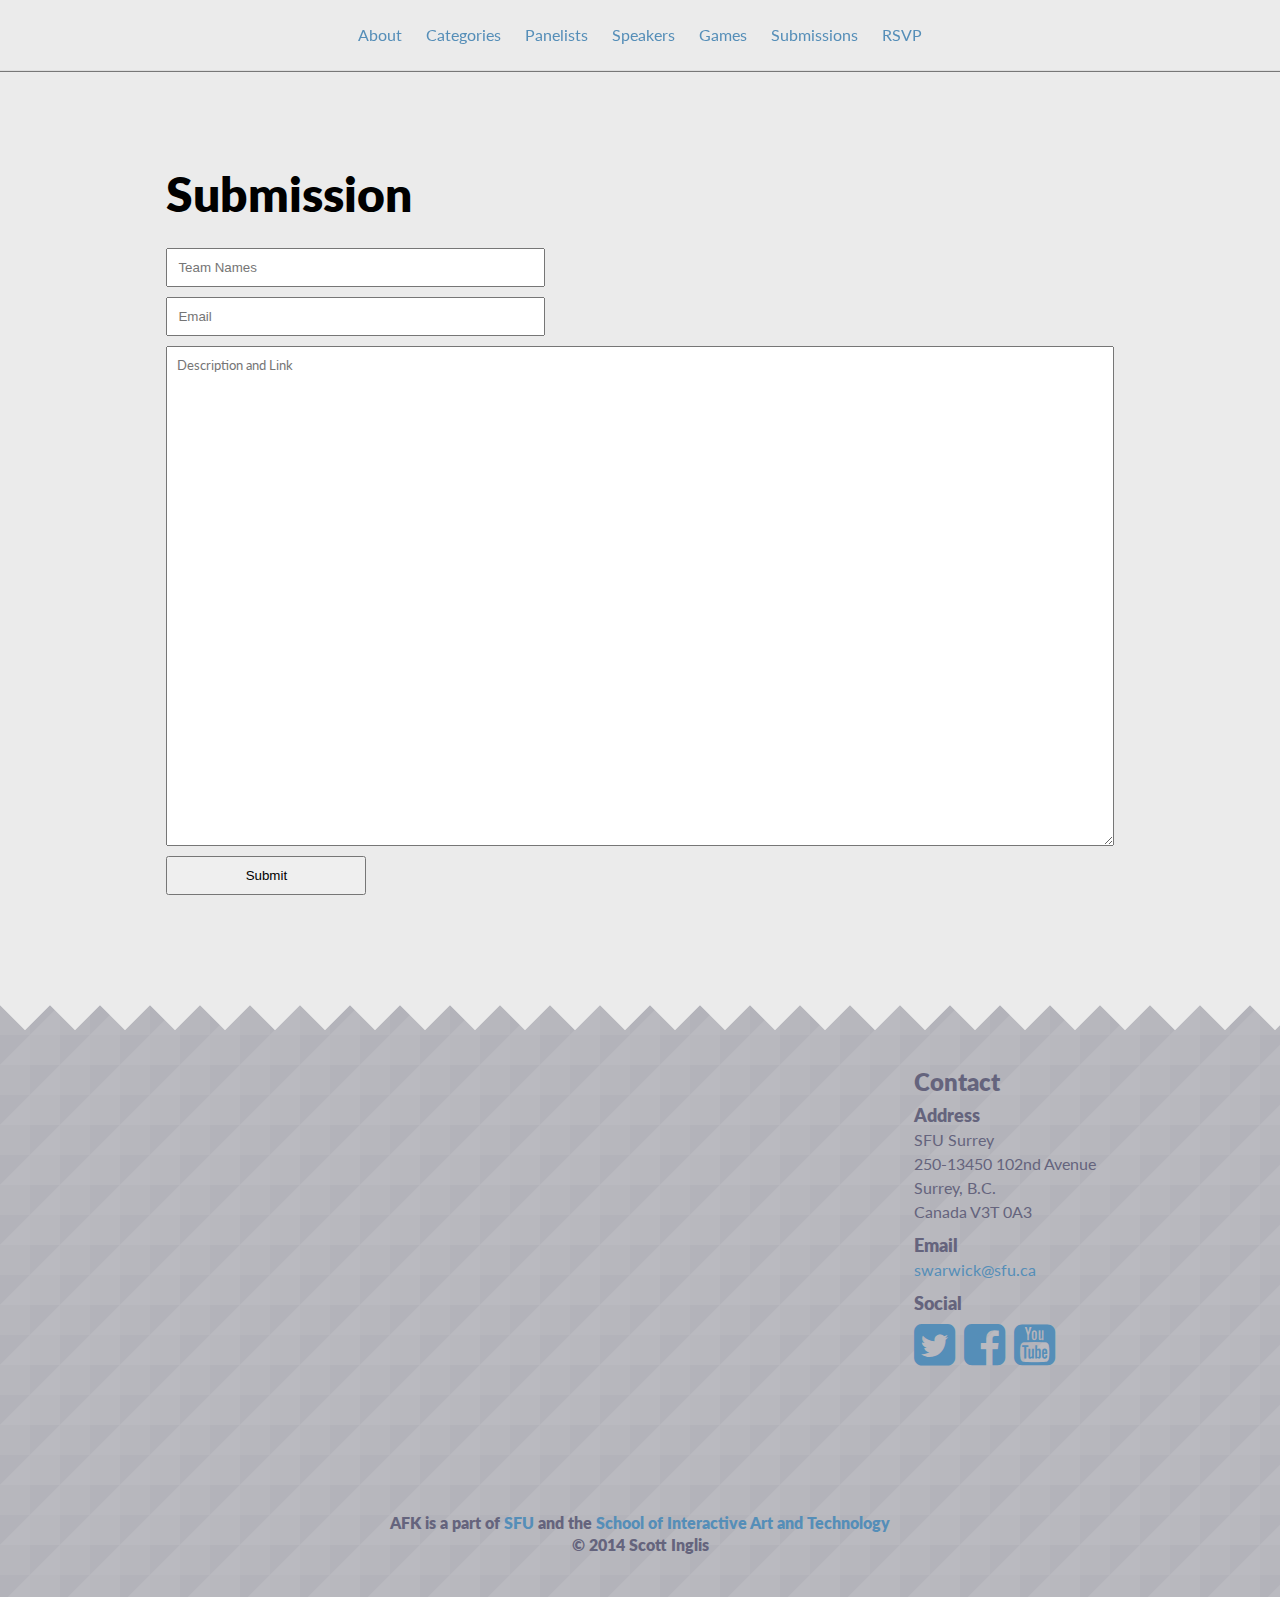
==== submissions.html @ ff0e7eef "Complete w/ category ribbons" ====
<!DOCTYPE html>
<html lang='en-us'>
<head>
    <meta charset='utf-8'>
    <title>AFK Conference</title>
    <link href='css/desktop.css' type='text/css' rel='stylesheet'>
    <link href='http://fonts.googleapis.com/css?family=Lato:300,400,800' rel='stylesheet' type='text/css'>
    <link href="//maxcdn.bootstrapcdn.com/font-awesome/4.1.0/css/font-awesome.min.css" rel="stylesheet">
</head>
    
<body>
    
    <nav>
        <ul>
            <li><a href='index.html#about'>About</a></li>
            <li><a href='index.html#categories'>Categories</a></li>
            <li><a href='index.html#panelists'>Panelists</a></li>
            <li><a href='index.html#speakers'>Speakers</a></li>
            <li><a href='index.html#games'>Games</a></li>
            <li><a href='#' target='_blank'>Submissions</a></li>
            <li><a href='http://www.eventbrite.com/' target='_blank'>RSVP</a></li>
        </ul>
    </nav>
    
    <section id='submissions' class='content'>
        <h1>Submission</h1>
        <form  method="POST" name="contactform" action="contact.php">
            <input type='text' placeholder='Team Names' name='members'>
            <input type='email' placeholder='Email' name='email'>
            <textarea class='description' placeholder='Description and Link' name='description'></textarea>
            <input type='submit' class='button' value='Submit'>
        </form>
    </section>
    
    <footer>
        <div class='edge'></div>
        
        <div class='table'>
            <div class='cell map'>
                <iframe src="https://www.google.com/maps/embed?pb=!1m18!1m12!1m3!1d2607.6852464129124!2d-122.849545!3d49.18755899999996!2m3!1f0!2f0!3f0!3m2!1i1024!2i768!4f13.1!3m3!1m2!1s0x5485d9d358d76255%3A0x27cc0a8105206a6c!2sSimon+Fraser+University!5e0!3m2!1sen!2sca!4v1413787054371"></iframe>
            </div>
            <div class='spacer cell'></div>
            <div class='cell contact'>
                <h2>Contact</h2>
                <ul>
                    <li><h3>Address</h3></li>
                    <li>SFU Surrey</li>
                    <li>250-13450 102nd Avenue</li>
                    <li>Surrey, B.C.</li>
                    <li>Canada V3T 0A3</li>
                    <li><h3>Email</h3></li>
                    <li><a href='mailto:swarwick@sfu.ca' target='_blank'>swarwick@sfu.ca</a></li>
                    <li><h3>Social</h3></li>
                    <li>
                        <a href='http://www.twitter.com'><i class='fa fa-twitter-square fa-3x'></i></a>
                        <a href='http://www.facebook.com/'><i class='fa fa-facebook-square fa-3x'></i></a>
                        <a href='http://www.youtube.com/'><i class='fa fa-youtube-square fa-3x'></i></a>
                    </li>
                </ul>
            </div>
        </div>
        
        <p class='copy'>AFK is a part of <a href='http://www.sfu.ca/'>SFU</a> and the <a href='http://www.sfu.ca/siat.html'>School of Interactive Art and Technology</a><br>
        &copy; 2014 Scott Inglis</p>
    </footer>

    <script src='js/jquery.min.js' type='text/javascript'></script>
    <script src='js/scripts.js' type='text/javascript'></script>
</body>
</html>
---- css/desktop.css ----
/* Imports -----------------------------------------------------------------*/
/* line 17, ../../../../../../../Ruby193/lib/ruby/gems/1.9.1/gems/compass-0.12.2/frameworks/compass/stylesheets/compass/reset/_utilities.scss */
html, body, div, span, applet, object, iframe,
h1, h2, h3, h4, h5, h6, p, blockquote, pre,
a, abbr, acronym, address, big, cite, code,
del, dfn, em, img, ins, kbd, q, s, samp,
small, strike, strong, sub, sup, tt, var,
b, u, i, center,
dl, dt, dd, ol, ul, li,
fieldset, form, label, legend,
table, caption, tbody, tfoot, thead, tr, th, td,
article, aside, canvas, details, embed,
figure, figcaption, footer, header, hgroup,
menu, nav, output, ruby, section, summary,
time, mark, audio, video {
  margin: 0;
  padding: 0;
  border: 0;
  font: inherit;
  font-size: 100%;
  vertical-align: baseline;
}

/* line 22, ../../../../../../../Ruby193/lib/ruby/gems/1.9.1/gems/compass-0.12.2/frameworks/compass/stylesheets/compass/reset/_utilities.scss */
html {
  line-height: 1;
}

/* line 24, ../../../../../../../Ruby193/lib/ruby/gems/1.9.1/gems/compass-0.12.2/frameworks/compass/stylesheets/compass/reset/_utilities.scss */
ol, ul {
  list-style: none;
}

/* line 26, ../../../../../../../Ruby193/lib/ruby/gems/1.9.1/gems/compass-0.12.2/frameworks/compass/stylesheets/compass/reset/_utilities.scss */
table {
  border-collapse: collapse;
  border-spacing: 0;
}

/* line 28, ../../../../../../../Ruby193/lib/ruby/gems/1.9.1/gems/compass-0.12.2/frameworks/compass/stylesheets/compass/reset/_utilities.scss */
caption, th, td {
  text-align: left;
  font-weight: normal;
  vertical-align: middle;
}

/* line 30, ../../../../../../../Ruby193/lib/ruby/gems/1.9.1/gems/compass-0.12.2/frameworks/compass/stylesheets/compass/reset/_utilities.scss */
q, blockquote {
  quotes: none;
}
/* line 103, ../../../../../../../Ruby193/lib/ruby/gems/1.9.1/gems/compass-0.12.2/frameworks/compass/stylesheets/compass/reset/_utilities.scss */
q:before, q:after, blockquote:before, blockquote:after {
  content: "";
  content: none;
}

/* line 32, ../../../../../../../Ruby193/lib/ruby/gems/1.9.1/gems/compass-0.12.2/frameworks/compass/stylesheets/compass/reset/_utilities.scss */
a img {
  border: none;
}

/* line 116, ../../../../../../../Ruby193/lib/ruby/gems/1.9.1/gems/compass-0.12.2/frameworks/compass/stylesheets/compass/reset/_utilities.scss */
article, aside, details, figcaption, figure, footer, header, hgroup, menu, nav, section, summary {
  display: block;
}

/* Variables -------------------------------------------------------------- */
/* Global ----------------------------------------------------------------- */
/* line 20, ../sass/desktop.scss */
a {
  text-decoration: none;
  color: #558eb8;
  -webkit-transition: color 0.5s;
  -moz-transition: color 0.5s;
  -o-transition: color 0.5s;
  transition: color 0.5s;
}

/* line 26, ../sass/desktop.scss */
a:hover {
  color: #29b39c;
  -webkit-transition: color 0.5s;
  -moz-transition: color 0.5s;
  -o-transition: color 0.5s;
  transition: color 0.5s;
}

/* line 31, ../sass/desktop.scss */
.inactive {
  pointer-events: none;
  filter: progid:DXImageTransform.Microsoft.Alpha(Opacity=25);
  opacity: 0.25;
}

/* Grid ------------------------------------------------------------------ */
/* line 38, ../sass/desktop.scss */
.table {
  display: table;
  table-layout: fixed;
  width: 100%;
}

/* line 44, ../sass/desktop.scss */
.row {
  display: table-row;
}

/* line 48, ../sass/desktop.scss */
.cell {
  display: table-cell;
  -webkit-box-sizing: border-box;
  -moz-box-sizing: border-box;
  box-sizing: border-box;
  vertical-align: top;
}

/* Typography ------------------------------------------------------------ */
/* line 56, ../sass/desktop.scss */
body {
  font-family: lato;
  font-weight: 400;
  background-color: #ebebeb;
}

/* line 62, ../sass/desktop.scss */
h1 {
  font-size: 3em;
  font-weight: 800;
  margin-bottom: 30px;
}

/* line 68, ../sass/desktop.scss */
h2 {
  font-size: 1.5em;
  font-weight: 300;
  margin-bottom: 10px;
}

/* line 74, ../sass/desktop.scss */
h3 {
  font-weight: 800;
  font-size: 1.1em;
}

/* line 79, ../sass/desktop.scss */
p {
  line-height: 1.4em;
}

/* Nav ------------------------------------------------------------------- */
/* line 85, ../sass/desktop.scss */
nav {
  display: block;
  width: 100%;
  height: 70px;
  position: fixed;
  top: 0px;
  text-align: center;
  background-color: #ebebeb;
  border-bottom: 1px solid #ddd;
  -webkit-box-shadow: #777777 0px 1px 0px;
  -moz-box-shadow: #777777 0px 1px 0px;
  box-shadow: #777777 0px 1px 0px;
  z-index: 1;
}
/* line 97, ../sass/desktop.scss */
nav ul {
  vertical-align: top;
}
/* line 100, ../sass/desktop.scss */
nav ul li {
  display: inline-block;
  padding: 27px 10px 27px 10px;
  font-size: 1em;
  font-weight: 400;
}
/* line 106, ../sass/desktop.scss */
nav ul li a {
  -webkit-transition: color 0.5s;
  -moz-transition: color 0.5s;
  -o-transition: color 0.5s;
  transition: color 0.5s;
  color: #558eb8;
}
/* line 111, ../sass/desktop.scss */
nav ul li a:hover {
  -webkit-transition: color 0.2s;
  -moz-transition: color 0.2s;
  -o-transition: color 0.2s;
  transition: color 0.2s;
  color: #6cd9a9;
}
/* line 116, ../sass/desktop.scss */
nav ul li a.current {
  -webkit-transition: color 0.5s;
  -moz-transition: color 0.5s;
  -o-transition: color 0.5s;
  transition: color 0.5s;
  color: #6cd9a9;
}

/* Header ---------------------------------------------------------------- */
/* line 127, ../sass/desktop.scss */
#header {
  height: 900px;
  background-image: url("../img/sfu_bg.jpg");
  background-position: center;
  -webkit-background-size: cover;
  -moz-background-size: cover;
  -o-background-size: cover;
  background-size: cover;
  color: #ebebeb;
  text-align: center;
  position: relative;
}
/* line 136, ../sass/desktop.scss */
#header #title {
  position: absolute;
  width: 100%;
}
/* line 140, ../sass/desktop.scss */
#header #title #logo {
  display: block;
  margin: auto;
}
/* line 145, ../sass/desktop.scss */
#header #title h2 {
  margin: 25px 0 30px;
  font-size: 3.5em;
  font-weight: 800;
}
/* line 151, ../sass/desktop.scss */
#header #title a {
  display: inline-block;
  padding: 25px;
  font-size: 2em;
  font-weight: 800;
  -webkit-border-radius: 25px;
  -moz-border-radius: 25px;
  -ms-border-radius: 25px;
  -o-border-radius: 25px;
  border-radius: 25px;
  color: #ebebeb;
  cursor: pointer;
  cursor: hand;
  -webkit-transition: all 0.5s;
  -moz-transition: all 0.5s;
  -o-transition: all 0.5s;
  transition: all 0.5s;
  background-color: #558eb8;
  -webkit-box-shadow: #65647d 2px 5px 0px;
  -moz-box-shadow: #65647d 2px 5px 0px;
  box-shadow: #65647d 2px 5px 0px;
  -webkit-transform: translateX(-2px) translateY(-5px);
  -moz-transform: translateX(-2px) translateY(-5px);
  -ms-transform: translateX(-2px) translateY(-5px);
  -o-transform: translateX(-2px) translateY(-5px);
  transform: translateX(-2px) translateY(-5px);
}
/* line 166, ../sass/desktop.scss */
#header #title a:hover {
  -webkit-transition: all 0.3s;
  -moz-transition: all 0.3s;
  -o-transition: all 0.3s;
  transition: all 0.3s;
  background-color: #29b39c;
  -webkit-box-shadow: #65647d 0px 0px 0px;
  -moz-box-shadow: #65647d 0px 0px 0px;
  box-shadow: #65647d 0px 0px 0px;
  -webkit-transform: translateX(0px) translateY(0px);
  -moz-transform: translateX(0px) translateY(0px);
  -ms-transform: translateX(0px) translateY(0px);
  -o-transform: translateX(0px) translateY(0px);
  transform: translateX(0px) translateY(0px);
}
/* line 174, ../sass/desktop.scss */
#header .edge {
  width: 100%;
  height: 25px;
  position: absolute;
  bottom: 0px;
  background-image: url("../img/tri.png");
}

/* Content --------------------------------------------------------------- */
/* line 185, ../sass/desktop.scss */
.content {
  padding: 150px 13% 0;
}
/* line 188, ../sass/desktop.scss */
.content p {
  margin-bottom: 10px;
}

/* About ----------------------------------------------------------------- */
/* line 196, ../sass/desktop.scss */
#about #schedule {
  margin-top: 50px;
  font-size: 1.1em;
}
/* line 202, ../sass/desktop.scss */
#about #schedule .row .cell {
  background-color: #97c0e5;
  padding: 10px;
  border: 1px solid #ebebeb;
  border-top: none;
  border-right: none;
}
/* line 210, ../sass/desktop.scss */
#about #schedule .row .schedule_column:last-child, #about #schedule .row .schedule_column:first-child {
  border-left: none;
  border-right: none;
}
/* line 215, ../sass/desktop.scss */
#about #schedule .row #time_column {
  width: 125px;
}
/* line 219, ../sass/desktop.scss */
#about #schedule .row #spkr_column {
  width: 132px;
}
/* line 224, ../sass/desktop.scss */
#about #schedule .row.break .cell {
  background-color: #558eb8;
  color: #ebebeb;
}
/* line 229, ../sass/desktop.scss */
#about #schedule .row.break .cell:last-child {
  border-left: none;
}

/* Categories ------------------------------------------------------------ */
/* line 238, ../sass/desktop.scss */
#categories #category_info {
  margin-top: 30px;
}
/* line 242, ../sass/desktop.scss */
#categories .category {
  text-align: center;
}
/* line 246, ../sass/desktop.scss */
#categories .category_border {
  padding: 20px;
}
/* line 251, ../sass/desktop.scss */
#categories .spacer {
  width: 10px;
}
/* line 255, ../sass/desktop.scss */
#categories h3 {
  background-color: #558eb8;
  color: #ebebeb;
  padding: 10px;
  margin-bottom: 15px;
}
/* line 262, ../sass/desktop.scss */
#categories .category_desc {
  overflow: hidden;
  position: relative;
}
/* line 266, ../sass/desktop.scss */
#categories .category_desc .fade {
  position: absolute;
  background-image: url("../img/fade.png");
  bottom: 0px;
  height: 50px;
  width: 100%;
}
/* line 275, ../sass/desktop.scss */
#categories .more_button {
  display: inline-block;
  padding: 10px;
  width: 50px;
  margin-top: 10px;
  background-color: #558eb8;
  color: #ebebeb;
  -webkit-border-radius: 10px;
  -moz-border-radius: 10px;
  -ms-border-radius: 10px;
  -o-border-radius: 10px;
  border-radius: 10px;
  -webkit-transition: background-color 0.5s;
  -moz-transition: background-color 0.5s;
  -o-transition: background-color 0.5s;
  transition: background-color 0.5s;
}
/* line 286, ../sass/desktop.scss */
#categories .more_button:hover {
  background-color: #29b39c;
  -webkit-transition: background-color 0.5s;
  -moz-transition: background-color 0.5s;
  -o-transition: background-color 0.5s;
  transition: background-color 0.5s;
}

/* Panelists/Speakers ---------------------------------------------------- */
/* line 301, ../sass/desktop.scss */
#panelists .profile img, #speakers .profile img {
  border: 3px solid #558eb8;
  -webkit-border-radius: 50%;
  -moz-border-radius: 50%;
  -ms-border-radius: 50%;
  -o-border-radius: 50%;
  border-radius: 50%;
  height: 140px;
}
/* line 307, ../sass/desktop.scss */
#panelists .profile .table, #speakers .profile .table {
  width: inherit;
}
/* line 311, ../sass/desktop.scss */
#panelists .profile .cell, #speakers .profile .cell {
  vertical-align: middle;
}
/* line 316, ../sass/desktop.scss */
#panelists .spacer, #speakers .spacer {
  width: 30px;
  height: 30px;
}

/* Games ----------------------------------------------------------------- */
/* line 324, ../sass/desktop.scss */
#games {
  padding-bottom: 150px;
}
/* line 329, ../sass/desktop.scss */
#games .cell .table {
  margin-bottom: 15px;
}
/* line 333, ../sass/desktop.scss */
#games .cell img {
  width: 100%;
  -webkit-border-radius: 30px;
  -moz-border-radius: 30px;
  -ms-border-radius: 30px;
  -o-border-radius: 30px;
  border-radius: 30px;
  border: 3px solid #558eb8;
}
/* line 340, ../sass/desktop.scss */
#games .game_info {
  width: 90px;
  line-height: 1.5em;
}
/* line 346, ../sass/desktop.scss */
#games .spacer {
  background-color: transparent;
  width: 30px;
  height: 30px;
}

/* Submissions ----------------------------------------------------------- */
/* line 355, ../sass/desktop.scss */
#submissions {
  margin-top: 70px;
  padding: 100px 13%;
}
/* line 359, ../sass/desktop.scss */
#submissions input {
  display: block;
  width: 40%;
  padding: 10px;
  -webkit-box-sizing: border-box;
  -moz-box-sizing: border-box;
  box-sizing: border-box;
  margin-bottom: 10px;
  margin-top: 0px;
}
/* line 368, ../sass/desktop.scss */
#submissions .description {
  font-family: lato;
  padding: 10px;
  width: 100%;
  height: 500px;
  vertical-align: top;
  -webkit-box-sizing: border-box;
  -moz-box-sizing: border-box;
  box-sizing: border-box;
  margin-bottom: 10px;
}
/* line 378, ../sass/desktop.scss */
#submissions .button {
  width: 200px;
}

/* Footer ---------------------------------------------------------------- */
/* line 385, ../sass/desktop.scss */
footer {
  background-image: url("../img/triangular.png");
  position: relative;
  text-align: center;
  color: #65647d;
  padding: 65px 13% 40px;
}
/* line 392, ../sass/desktop.scss */
footer .edge {
  width: 100%;
  height: 25px;
  position: absolute;
  top: 0;
  left: 0;
  background-image: url("../img/tri.png");
  -webkit-transform: scaley(-1);
  -moz-transform: scaley(-1);
  -ms-transform: scaley(-1);
  -o-transform: scaley(-1);
  transform: scaley(-1);
}
/* line 402, ../sass/desktop.scss */
footer .table {
  margin-bottom: 40px;
  text-align: left;
}
/* line 409, ../sass/desktop.scss */
footer .table .spacer {
  width: 20px;
}
/* line 413, ../sass/desktop.scss */
footer .table .contact {
  line-height: 1.5em;
  width: 200px;
}
/* line 417, ../sass/desktop.scss */
footer .table .contact h2 {
  font-weight: 800;
}
/* line 421, ../sass/desktop.scss */
footer .table .contact h3 {
  margin-top: 10px;
}
/* line 425, ../sass/desktop.scss */
footer .table .contact i {
  margin-right: 5px;
  margin-top: 5px;
}
/* line 433, ../sass/desktop.scss */
footer iframe {
  width: 100%;
  height: 400px;
}
/* line 438, ../sass/desktop.scss */
footer .copy {
  font-weight: 800;
}
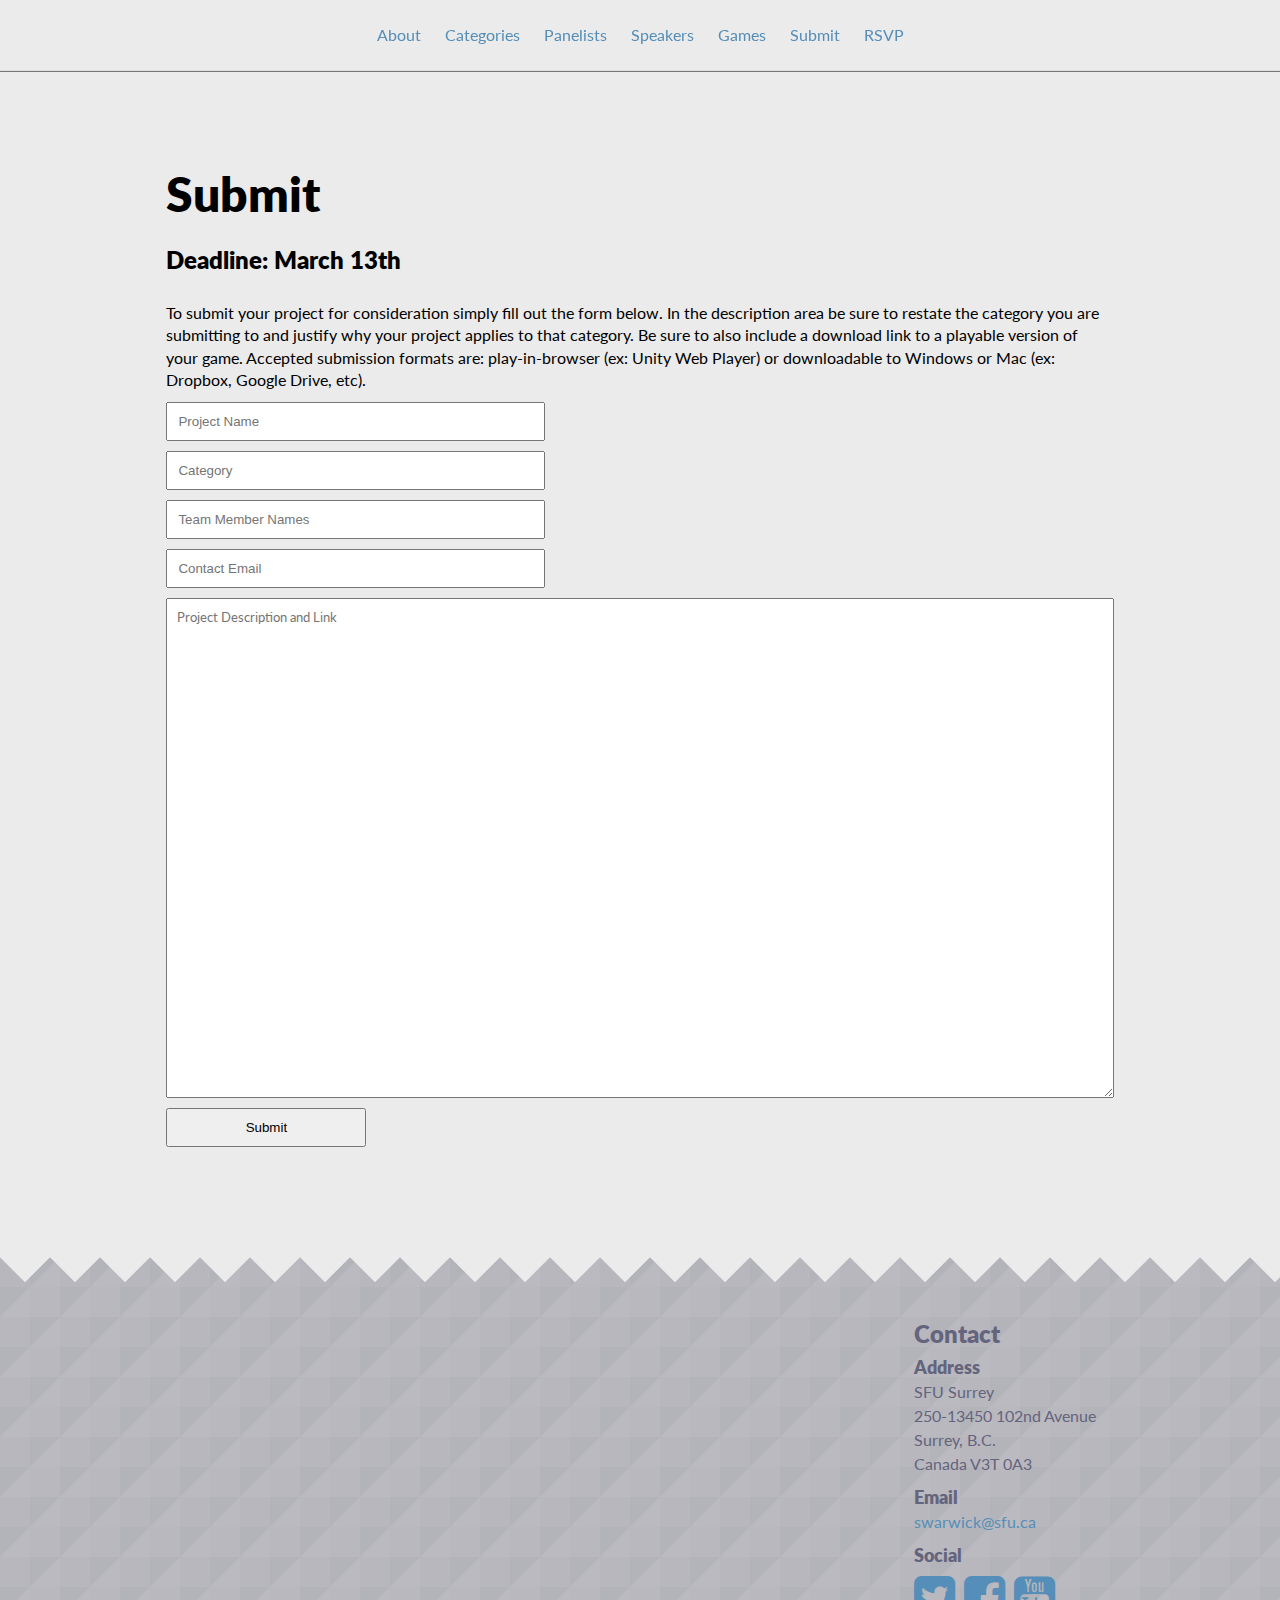
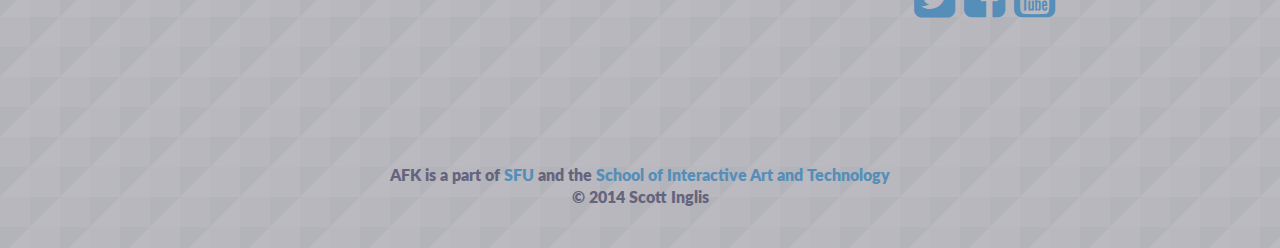
==== commit 3693f79e: "Before adding summaries" ====
--- a/submissions.html
+++ b/submissions.html
@@ -17,17 +17,21 @@
             <li><a href='index.html#panelists'>Panelists</a></li>
             <li><a href='index.html#speakers'>Speakers</a></li>
             <li><a href='index.html#games'>Games</a></li>
-            <li><a href='#' target='_blank'>Submissions</a></li>
+            <li><a href='#' target='_blank'>Submit</a></li>
             <li><a href='http://www.eventbrite.com/' target='_blank'>RSVP</a></li>
         </ul>
     </nav>
     
     <section id='submissions' class='content'>
-        <h1>Submission</h1>
+        <h1>Submit</h1>
+        <h2>Deadline: March 13th</h2>
+        <p>To submit your project for consideration simply fill out the form below. In the description area be sure to restate the category you are submitting to and justify why your project applies to that category. Be sure to also include a download link to a playable version of your game. Accepted submission formats are: play-in-browser (ex: Unity Web Player) or downloadable to Windows or Mac (ex: Dropbox, Google Drive, etc).</p>
         <form  method="POST" name="contactform" action="contact.php">
-            <input type='text' placeholder='Team Names' name='members'>
-            <input type='email' placeholder='Email' name='email'>
-            <textarea class='description' placeholder='Description and Link' name='description'></textarea>
+            <input type='text' placeholder='Project Name' name='pname'>
+            <input type='text' placeholder='Category' name='category'>
+            <input type='text' placeholder='Team Member Names' name='members'>
+            <input type='email' placeholder='Contact Email' name='email'>
+            <textarea class='description' placeholder='Project Description and Link' name='description'></textarea>
             <input type='submit' class='button' value='Submit'>
         </form>
     </section>
--- a/css/desktop.css
+++ b/css/desktop.css
@@ -225,7 +225,7 @@
 }
 /* line 145, ../sass/desktop.scss */
 #header #title h2 {
-  margin: 25px 0 30px;
+  margin: 45px 0 50px;
   font-size: 3.5em;
   font-weight: 800;
 }
@@ -241,12 +241,14 @@
   -o-border-radius: 25px;
   border-radius: 25px;
   color: #ebebeb;
-  cursor: pointer;
-  cursor: hand;
-  -webkit-transition: all 0.5s;
-  -moz-transition: all 0.5s;
-  -o-transition: all 0.5s;
-  transition: all 0.5s;
+  -webkit-transition-property: background-color, -webkit-transform, box-shadow;
+  -moz-transition-property: background-color, -moz-transform, box-shadow;
+  -o-transition-property: background-color, -o-transform, box-shadow;
+  transition-property: background-color, transform, box-shadow;
+  -webkit-transition-duration: 0.5s;
+  -moz-transition-duration: 0.5s;
+  -o-transition-duration: 0.5s;
+  transition-duration: 0.5s;
   background-color: #558eb8;
   -webkit-box-shadow: #65647d 2px 5px 0px;
   -moz-box-shadow: #65647d 2px 5px 0px;
@@ -257,12 +259,16 @@
   -o-transform: translateX(-2px) translateY(-5px);
   transform: translateX(-2px) translateY(-5px);
 }
-/* line 166, ../sass/desktop.scss */
+/* line 165, ../sass/desktop.scss */
 #header #title a:hover {
-  -webkit-transition: all 0.3s;
-  -moz-transition: all 0.3s;
-  -o-transition: all 0.3s;
-  transition: all 0.3s;
+  -webkit-transition-property: background-color, -webkit-transform, box-shadow;
+  -moz-transition-property: background-color, -moz-transform, box-shadow;
+  -o-transition-property: background-color, -o-transform, box-shadow;
+  transition-property: background-color, transform, box-shadow;
+  -webkit-transition-duration: 0.3s;
+  -moz-transition-duration: 0.3s;
+  -o-transition-duration: 0.3s;
+  transition-duration: 0.3s;
   background-color: #29b39c;
   -webkit-box-shadow: #65647d 0px 0px 0px;
   -moz-box-shadow: #65647d 0px 0px 0px;
@@ -328,73 +334,115 @@
 #about #schedule .row.break .cell:last-child {
   border-left: none;
 }
+/* line 234, ../sass/desktop.scss */
+#about h2 {
+  font-weight: 800;
+  margin-bottom: 30px;
+}
+/* line 239, ../sass/desktop.scss */
+#about .highlight {
+  color: #558eb8;
+}
 
 /* Categories ------------------------------------------------------------ */
-/* line 238, ../sass/desktop.scss */
-#categories #category_info {
-  margin-top: 30px;
-}
-/* line 242, ../sass/desktop.scss */
-#categories .category {
+/* line 247, ../sass/desktop.scss */
+#categories .tab {
   text-align: center;
-}
-/* line 246, ../sass/desktop.scss */
-#categories .category_border {
-  padding: 20px;
-}
-/* line 251, ../sass/desktop.scss */
-#categories .spacer {
-  width: 10px;
+  border: 1px solid #558eb8;
+  border-right: none;
+  padding: 10px;
+  font-weight: 800;
 }
 /* line 255, ../sass/desktop.scss */
-#categories h3 {
-  background-color: #558eb8;
-  color: #ebebeb;
-  padding: 10px;
-  margin-bottom: 15px;
-}
-/* line 262, ../sass/desktop.scss */
-#categories .category_desc {
-  overflow: hidden;
-  position: relative;
-}
-/* line 266, ../sass/desktop.scss */
-#categories .category_desc .fade {
-  position: absolute;
-  background-image: url("../img/fade.png");
-  bottom: 0px;
-  height: 50px;
-  width: 100%;
-}
-/* line 275, ../sass/desktop.scss */
-#categories .more_button {
-  display: inline-block;
-  padding: 10px;
-  width: 50px;
-  margin-top: 10px;
-  background-color: #558eb8;
-  color: #ebebeb;
-  -webkit-border-radius: 10px;
-  -moz-border-radius: 10px;
-  -ms-border-radius: 10px;
-  -o-border-radius: 10px;
-  border-radius: 10px;
+#categories .tab:last-child {
+  border-right: 1px solid #558eb8;
   -webkit-transition: background-color 0.5s;
   -moz-transition: background-color 0.5s;
   -o-transition: background-color 0.5s;
   transition: background-color 0.5s;
 }
-/* line 286, ../sass/desktop.scss */
-#categories .more_button:hover {
-  background-color: #29b39c;
+/* line 260, ../sass/desktop.scss */
+#categories .tab.selected {
+  background-color: #558eb8;
+  color: #ebebeb;
   -webkit-transition: background-color 0.5s;
   -moz-transition: background-color 0.5s;
   -o-transition: background-color 0.5s;
   transition: background-color 0.5s;
 }
-
+/* line 266, ../sass/desktop.scss */
+#categories .category_info {
+  padding: 20px 40px;
+  border: 1px solid #558eb8;
+  border-top: none;
+}
+/* line 272, ../sass/desktop.scss */
+#categories .text {
+  display: none;
+}
+/* line 276, ../sass/desktop.scss */
+#categories .text.selected {
+  display: block;
+}
+
+/*
+#categories {
+    #category_info {
+        margin-top:30px;
+    }
+    
+    .category {
+        text-align:center;
+    }
+    
+    .category_border {
+        padding:20px;
+        //border:1px solid $colour2;
+    }
+    
+    .spacer {
+        width:10px;
+    }
+    
+    h3 {
+        background-color:$colour2;
+        color:$colour5;
+        padding:10px;
+        margin-bottom:15px;
+    }
+    
+    .category_desc {
+        overflow:hidden;
+        position:relative;
+        
+        .fade {
+            position:absolute;
+            background-image:url('../img/fade.png');
+            bottom:0px;
+            height:50px;
+            width:100%;
+        }
+    }
+    
+    .more_button {
+        display:inline-block;
+        padding:10px;
+        width:50px;
+        margin-top:10px;
+        background-color:$colour2;
+        color:$colour5;
+        @include border-radius(10px);
+        @include single-transition(background-color, 0.5s);
+    }
+    
+    .more_button:hover {
+        background-color:$colour3;
+        @include single-transition(background-color, 0.5s);
+    }
+}
+*/
 /* Panelists/Speakers ---------------------------------------------------- */
-/* line 301, ../sass/desktop.scss */
+/* line 347, ../sass/desktop.scss */
 #panelists .profile img, #speakers .profile img {
   border: 3px solid #558eb8;
   -webkit-border-radius: 50%;
@@ -404,30 +452,30 @@
   border-radius: 50%;
   height: 140px;
 }
-/* line 307, ../sass/desktop.scss */
+/* line 353, ../sass/desktop.scss */
 #panelists .profile .table, #speakers .profile .table {
   width: inherit;
 }
-/* line 311, ../sass/desktop.scss */
+/* line 357, ../sass/desktop.scss */
 #panelists .profile .cell, #speakers .profile .cell {
   vertical-align: middle;
 }
-/* line 316, ../sass/desktop.scss */
+/* line 362, ../sass/desktop.scss */
 #panelists .spacer, #speakers .spacer {
   width: 30px;
   height: 30px;
 }
 
 /* Games ----------------------------------------------------------------- */
-/* line 324, ../sass/desktop.scss */
+/* line 370, ../sass/desktop.scss */
 #games {
   padding-bottom: 150px;
 }
-/* line 329, ../sass/desktop.scss */
+/* line 375, ../sass/desktop.scss */
 #games .cell .table {
   margin-bottom: 15px;
 }
-/* line 333, ../sass/desktop.scss */
+/* line 379, ../sass/desktop.scss */
 #games .cell img {
   width: 100%;
   -webkit-border-radius: 30px;
@@ -437,12 +485,12 @@
   border-radius: 30px;
   border: 3px solid #558eb8;
 }
-/* line 340, ../sass/desktop.scss */
+/* line 386, ../sass/desktop.scss */
 #games .game_info {
   width: 90px;
   line-height: 1.5em;
 }
-/* line 346, ../sass/desktop.scss */
+/* line 392, ../sass/desktop.scss */
 #games .spacer {
   background-color: transparent;
   width: 30px;
@@ -450,12 +498,12 @@
 }
 
 /* Submissions ----------------------------------------------------------- */
-/* line 355, ../sass/desktop.scss */
+/* line 401, ../sass/desktop.scss */
 #submissions {
   margin-top: 70px;
   padding: 100px 13%;
 }
-/* line 359, ../sass/desktop.scss */
+/* line 405, ../sass/desktop.scss */
 #submissions input {
   display: block;
   width: 40%;
@@ -466,7 +514,7 @@
   margin-bottom: 10px;
   margin-top: 0px;
 }
-/* line 368, ../sass/desktop.scss */
+/* line 414, ../sass/desktop.scss */
 #submissions .description {
   font-family: lato;
   padding: 10px;
@@ -478,13 +526,18 @@
   box-sizing: border-box;
   margin-bottom: 10px;
 }
-/* line 378, ../sass/desktop.scss */
+/* line 424, ../sass/desktop.scss */
 #submissions .button {
   width: 200px;
 }
+/* line 428, ../sass/desktop.scss */
+#submissions h2 {
+  margin-bottom: 30px;
+  font-weight: 800;
+}
 
 /* Footer ---------------------------------------------------------------- */
-/* line 385, ../sass/desktop.scss */
+/* line 436, ../sass/desktop.scss */
 footer {
   background-image: url("../img/triangular.png");
   position: relative;
@@ -492,7 +545,7 @@
   color: #65647d;
   padding: 65px 13% 40px;
 }
-/* line 392, ../sass/desktop.scss */
+/* line 443, ../sass/desktop.scss */
 footer .edge {
   width: 100%;
   height: 25px;
@@ -506,39 +559,39 @@
   -o-transform: scaley(-1);
   transform: scaley(-1);
 }
-/* line 402, ../sass/desktop.scss */
+/* line 453, ../sass/desktop.scss */
 footer .table {
   margin-bottom: 40px;
   text-align: left;
 }
-/* line 409, ../sass/desktop.scss */
+/* line 460, ../sass/desktop.scss */
 footer .table .spacer {
   width: 20px;
 }
-/* line 413, ../sass/desktop.scss */
+/* line 464, ../sass/desktop.scss */
 footer .table .contact {
   line-height: 1.5em;
   width: 200px;
 }
-/* line 417, ../sass/desktop.scss */
+/* line 468, ../sass/desktop.scss */
 footer .table .contact h2 {
   font-weight: 800;
 }
-/* line 421, ../sass/desktop.scss */
+/* line 472, ../sass/desktop.scss */
 footer .table .contact h3 {
   margin-top: 10px;
 }
-/* line 425, ../sass/desktop.scss */
+/* line 476, ../sass/desktop.scss */
 footer .table .contact i {
   margin-right: 5px;
   margin-top: 5px;
 }
-/* line 433, ../sass/desktop.scss */
+/* line 484, ../sass/desktop.scss */
 footer iframe {
   width: 100%;
   height: 400px;
 }
-/* line 438, ../sass/desktop.scss */
+/* line 489, ../sass/desktop.scss */
 footer .copy {
   font-weight: 800;
 }
